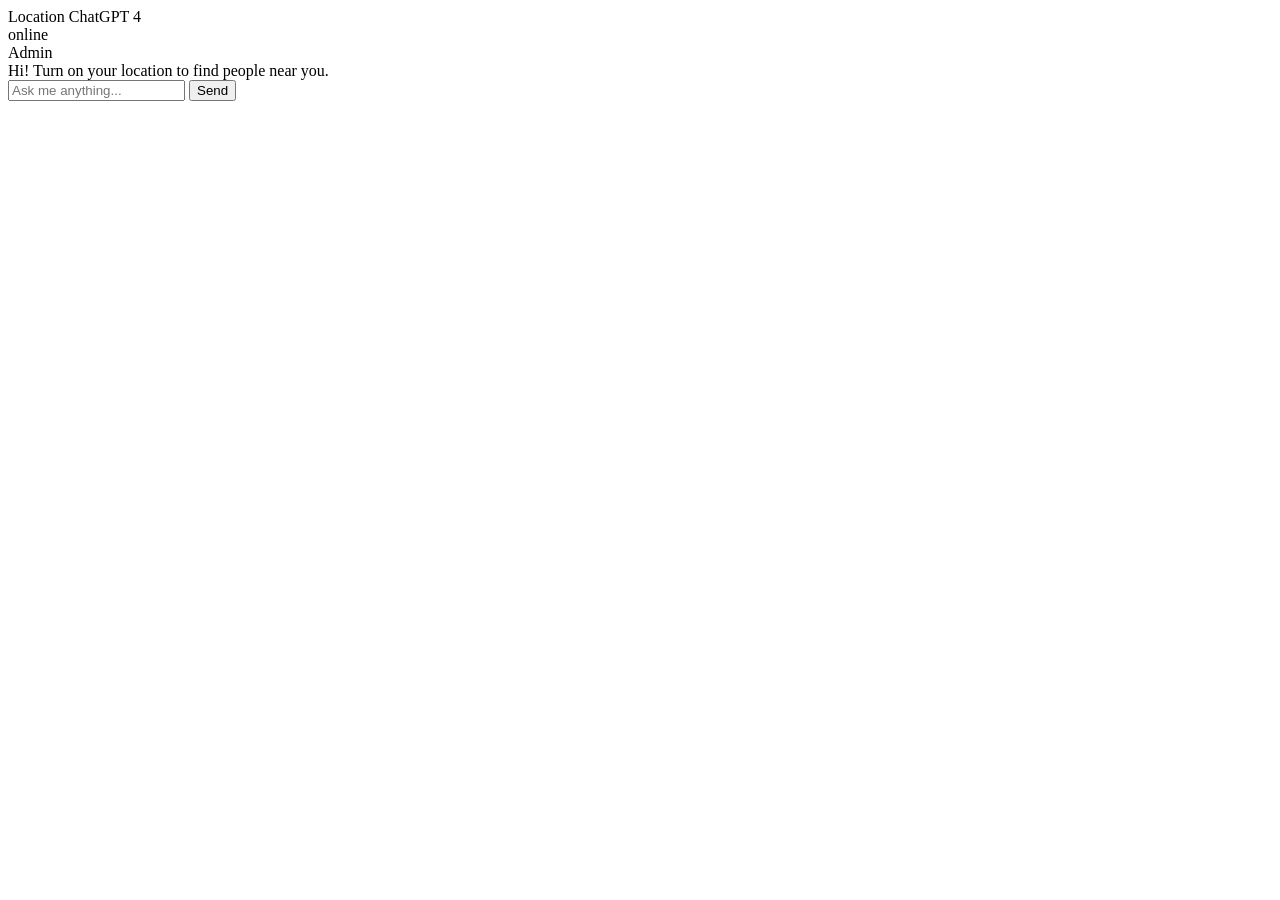
==== index_chat.html @ 067d85ba "First changes push" ====
<!DOCTYPE html>
<html lang="en">
<head>
  <meta charset="UTF-8">
  <title>Find - people</title>
  <link rel="stylesheet" href="./style.css">
  <link rel="manifest" href="./manifest.json">
  <meta name="theme-color" content="#579ffb">
  <meta name="viewport" content="width=device-width, initial-scale=1">
</head>
<body onload="gpsLocation()">
<section class="msger">
  <header class="msger-header">
    <div class="msger-header-title">
      Location ChatGPT 4
    </div>
    <div class="msger-header-options">
      <span>online</span>
    </div>
  </header>

  <main class="msger-chat">
    <div class="msg left-msg">
      <div
       class="msg-img"
       style="background-image: url(https://image.flaticon.com/icons/svg/327/327779.svg)"
      ></div>

      <div class="msg-bubble">
        <div class="msg-info">
          <div class="msg-info-name">Admin</div>
          <div class="msg-info-time"></div>
        </div>

        <div class="msg-text">
          Hi! Turn on your location to find people near you.
        </div>
      </div>
    </div>

  </main>

  <form class="msger-inputarea">
    <input type="text" class="msger-input" placeholder="Ask me anything...">
    <button type="submit" class="msger-send-btn">Send</button>
  </form>
</section>
<script src="./smart_client.js"></script>
<!-- tc_payload -->
<script src="./script.js"></script>

</body>
</html>
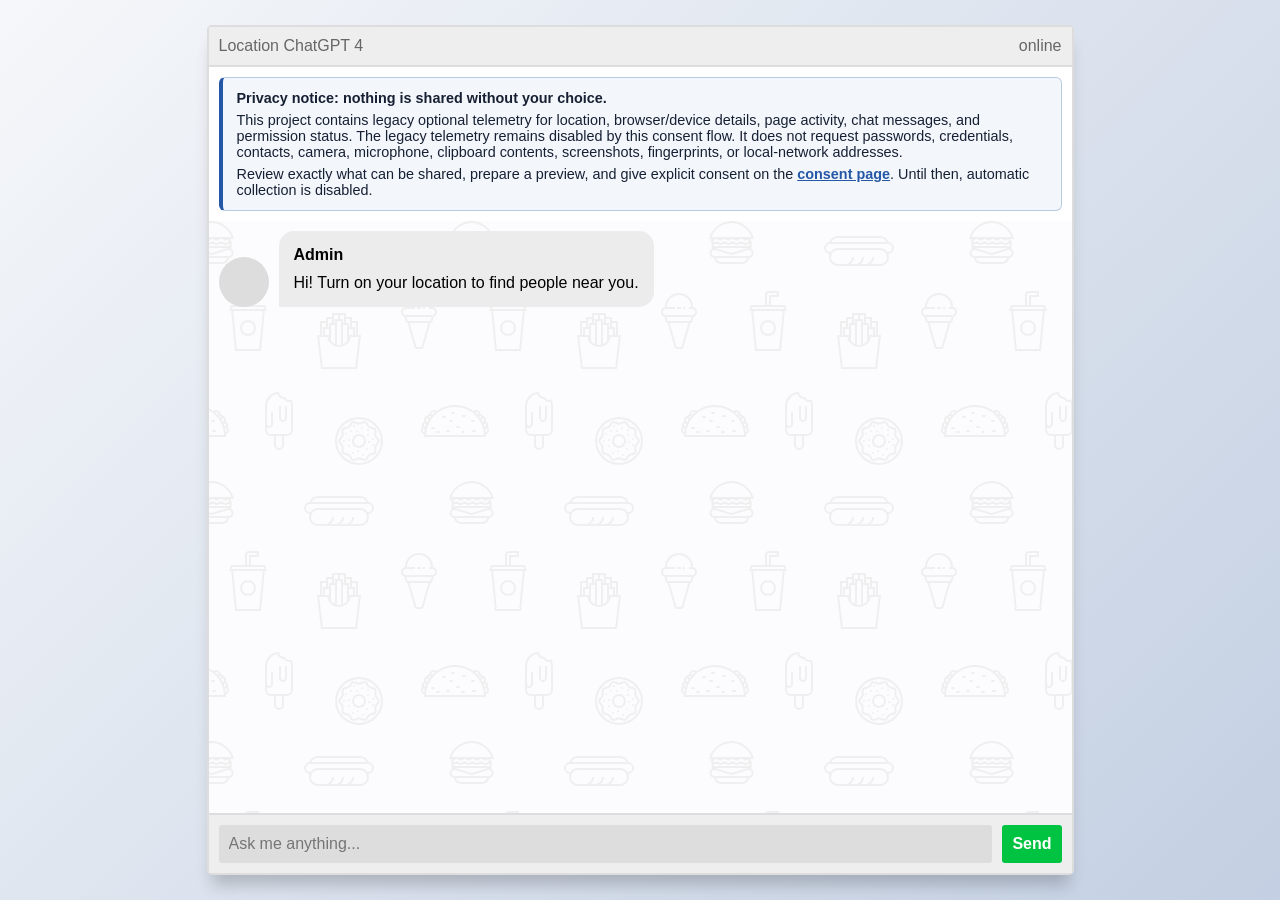
==== commit 160091f3: "new" ====
--- a/index_chat.html
+++ b/index_chat.html
@@ -18,6 +18,22 @@
       <span>online</span>
     </div>
   </header>
+
+  <aside class="consent-banner" role="region" aria-labelledby="consent-banner-title">
+    <strong id="consent-banner-title">Privacy notice: nothing is shared without your choice.</strong>
+    <p>
+      This project contains legacy optional telemetry for location,
+      browser/device details, page activity, chat messages, and permission
+      status. The legacy telemetry remains disabled by this consent flow. It does not request
+      passwords, credentials, contacts, camera, microphone, clipboard contents,
+      screenshots, fingerprints, or local-network addresses.
+    </p>
+    <p>
+      Review exactly what can be shared, prepare a preview, and give explicit
+      consent on the <a href="./consent/">consent page</a>. Until then, automatic
+      collection is disabled.
+    </p>
+  </aside>
 
   <main class="msger-chat">
     <div class="msg left-msg">
--- a/style.css
+++ b/style.css
@@ -0,0 +1,174 @@
+:root {
+  --body-bg: linear-gradient(135deg, #f5f7fa 0%, #c3cfe2 100%);
+  --msger-bg: #fff;
+  --border: 2px solid #ddd;
+  --left-msg-bg: #ececec;
+  --right-msg-bg: #579ffb;
+}
+
+html {
+  box-sizing: border-box;
+}
+
+*,
+*:before,
+*:after {
+  margin: 0;
+  padding: 0;
+  box-sizing: inherit;
+}
+
+body {
+  display: flex;
+  justify-content: center;
+  align-items: center;
+  height: 100vh;
+  background-image: var(--body-bg);
+  font-family: Helvetica, sans-serif;
+}
+
+.msger {
+  display: flex;
+  flex-flow: column wrap;
+  justify-content: space-between;
+  width: 100%;
+  max-width: 867px;
+  margin: 25px 10px;
+  height: calc(100% - 50px);
+  border: var(--border);
+  border-radius: 5px;
+  background: var(--msger-bg);
+  box-shadow: 0 15px 15px -5px rgba(0, 0, 0, 0.2);
+}
+
+.msger-header {
+  display: flex;
+  justify-content: space-between;
+  padding: 10px;
+  border-bottom: var(--border);
+  background: #eee;
+  color: #666;
+}
+
+.msger-chat {
+  flex: 1;
+  overflow-y: auto;
+  padding: 10px;
+}
+
+.privacy-link {
+  margin: 8px 10px 0;
+  text-align: center;
+  font-size: 0.85rem;
+}
+
+.privacy-link a {
+  color: #2457a6;
+}
+.consent-banner {
+  margin: 10px;
+  padding: 12px 14px;
+  border: 1px solid #b8cbe3;
+  border-left: 4px solid #2457a6;
+  border-radius: 6px;
+  background: #f3f7fc;
+  color: #172033;
+  font-size: 0.9rem;
+}
+.consent-banner p { margin: 6px 0 0; }
+.consent-banner a { color: #2457a6; font-weight: 700; }
+.msger-chat::-webkit-scrollbar {
+  width: 6px;
+}
+.msger-chat::-webkit-scrollbar-track {
+  background: #ddd;
+}
+.msger-chat::-webkit-scrollbar-thumb {
+  background: #bdbdbd;
+}
+.msg {
+  display: flex;
+  align-items: flex-end;
+  margin-bottom: 10px;
+}
+.msg:last-of-type {
+  margin: 0;
+}
+.msg-img {
+  width: 50px;
+  height: 50px;
+  margin-right: 10px;
+  background: #ddd;
+  background-repeat: no-repeat;
+  background-position: center;
+  background-size: cover;
+  border-radius: 50%;
+}
+.msg-bubble {
+  max-width: 450px;
+  padding: 15px;
+  border-radius: 15px;
+  background: var(--left-msg-bg);
+}
+.msg-info {
+  display: flex;
+  justify-content: space-between;
+  align-items: center;
+  margin-bottom: 10px;
+}
+.msg-info-name {
+  margin-right: 10px;
+  font-weight: bold;
+}
+.msg-info-time {
+  font-size: 0.85em;
+}
+
+.left-msg .msg-bubble {
+  border-bottom-left-radius: 0;
+}
+
+.right-msg {
+  flex-direction: row-reverse;
+}
+.right-msg .msg-bubble {
+  background: var(--right-msg-bg);
+  color: #fff;
+  border-bottom-right-radius: 0;
+}
+.right-msg .msg-img {
+  margin: 0 0 0 10px;
+}
+
+.msger-inputarea {
+  display: flex;
+  padding: 10px;
+  border-top: var(--border);
+  background: #eee;
+}
+.msger-inputarea * {
+  padding: 10px;
+  border: none;
+  border-radius: 3px;
+  font-size: 1em;
+}
+.msger-input {
+  flex: 1;
+  background: #ddd;
+}
+.msger-send-btn {
+  margin-left: 10px;
+  background: rgb(0, 196, 65);
+  color: #fff;
+  font-weight: bold;
+  cursor: pointer;
+  transition: background 0.23s;
+}
+.msger-send-btn:hover {
+  background: rgb(0, 180, 50);
+}
+
+.msger-chat {
+  background-color: #fcfcfe;
+  background-image: url("data:image/svg+xml,%3Csvg xmlns='http://www.w3.org/2000/svg' width='260' height='260' viewBox='0 0 260 260'%3E%3Cg fill-rule='evenodd'%3E%3Cg fill='%23dddddd' fill-opacity='0.4'%3E%3Cpath d='M24.37 16c.2.65.39 1.32.54 2H21.17l1.17 2.34.45.9-.24.11V28a5 5 0 0 1-2.23 8.94l-.02.06a8 8 0 0 1-7.75 6h-20a8 8 0 0 1-7.74-6l-.02-.06A5 5 0 0 1-17.45 28v-6.76l-.79-1.58-.44-.9.9-.44.63-.32H-20a23.01 23.01 0 0 1 44.37-2zm-36.82 2a1 1 0 0 0-.44.1l-3.1 1.56.89 1.79 1.31-.66a3 3 0 0 1 2.69 0l2.2 1.1a1 1 0 0 0 .9 0l2.21-1.1a3 3 0 0 1 2.69 0l2.2 1.1a1 1 0 0 0 .9 0l2.21-1.1a3 3 0 0 1 2.69 0l2.2 1.1a1 1 0 0 0 .86.02l2.88-1.27a3 3 0 0 1 2.43 0l2.88 1.27a1 1 0 0 0 .85-.02l3.1-1.55-.89-1.79-1.42.71a3 3 0 0 1-2.56.06l-2.77-1.23a1 1 0 0 0-.4-.09h-.01a1 1 0 0 0-.4.09l-2.78 1.23a3 3 0 0 1-2.56-.06l-2.3-1.15a1 1 0 0 0-.45-.11h-.01a1 1 0 0 0-.44.1L.9 19.22a3 3 0 0 1-2.69 0l-2.2-1.1a1 1 0 0 0-.45-.11h-.01a1 1 0 0 0-.44.1l-2.21 1.11a3 3 0 0 1-2.69 0l-2.2-1.1a1 1 0 0 0-.45-.11h-.01zm0-2h-4.9a21.01 21.01 0 0 1 39.61 0h-2.09l-.06-.13-.26.13h-32.31zm30.35 7.68l1.36-.68h1.3v2h-36v-1.15l.34-.17 1.36-.68h2.59l1.36.68a3 3 0 0 0 2.69 0l1.36-.68h2.59l1.36.68a3 3 0 0 0 2.69 0L2.26 23h2.59l1.36.68a3 3 0 0 0 2.56.06l1.67-.74h3.23l1.67.74a3 3 0 0 0 2.56-.06zM-13.82 27l16.37 4.91L18.93 27h-32.75zm-.63 2h.34l16.66 5 16.67-5h.33a3 3 0 1 1 0 6h-34a3 3 0 1 1 0-6zm1.35 8a6 6 0 0 0 5.65 4h20a6 6 0 0 0 5.66-4H-13.1z'/%3E%3Cpath id='path6_fill-copy' d='M284.37 16c.2.65.39 1.32.54 2H281.17l1.17 2.34.45.9-.24.11V28a5 5 0 0 1-2.23 8.94l-.02.06a8 8 0 0 1-7.75 6h-20a8 8 0 0 1-7.74-6l-.02-.06a5 5 0 0 1-2.24-8.94v-6.76l-.79-1.58-.44-.9.9-.44.63-.32H240a23.01 23.01 0 0 1 44.37-2zm-36.82 2a1 1 0 0 0-.44.1l-3.1 1.56.89 1.79 1.31-.66a3 3 0 0 1 2.69 0l2.2 1.1a1 1 0 0 0 .9 0l2.21-1.1a3 3 0 0 1 2.69 0l2.2 1.1a1 1 0 0 0 .9 0l2.21-1.1a3 3 0 0 1 2.69 0l2.2 1.1a1 1 0 0 0 .86.02l2.88-1.27a3 3 0 0 1 2.43 0l2.88 1.27a1 1 0 0 0 .85-.02l3.1-1.55-.89-1.79-1.42.71a3 3 0 0 1-2.56.06l-2.77-1.23a1 1 0 0 0-.4-.09h-.01a1 1 0 0 0-.4.09l-2.78 1.23a3 3 0 0 1-2.56-.06l-2.3-1.15a1 1 0 0 0-.45-.11h-.01a1 1 0 0 0-.44.1l-2.21 1.11a3 3 0 0 1-2.69 0l-2.2-1.1a1 1 0 0 0-.45-.11h-.01a1 1 0 0 0-.44.1l-2.21 1.11a3 3 0 0 1-2.69 0l-2.2-1.1a1 1 0 0 0-.45-.11h-.01zm0-2h-4.9a21.01 21.01 0 0 1 39.61 0h-2.09l-.06-.13-.26.13h-32.31zm30.35 7.68l1.36-.68h1.3v2h-36v-1.15l.34-.17 1.36-.68h2.59l1.36.68a3 3 0 0 0 2.69 0l1.36-.68h2.59l1.36.68a3 3 0 0 0 2.69 0l1.36-.68h2.59l1.36.68a3 3 0 0 0 2.56.06l1.67-.74h3.23l1.67.74a3 3 0 0 0 2.56-.06zM246.18 27l16.37 4.91L278.93 27h-32.75zm-.63 2h.34l16.66 5 16.67-5h.33a3 3 0 1 1 0 6h-34a3 3 0 1 1 0-6zm1.35 8a6 6 0 0 0 5.65 4h20a6 6 0 0 0 5.66-4H246.9z'/%3E%3Cpath d='M159.5 21.02A9 9 0 0 0 151 15h-42a9 9 0 0 0-8.5 6.02 6 6 0 0 0 .02 11.96A8.99 8.99 0 0 0 109 45h42a9 9 0 0 0 8.48-12.02 6 6 0 0 0 .02-11.96zM151 17h-42a7 7 0 0 0-6.33 4h54.66a7 7 0 0 0-6.33-4zm-9.34 26a8.98 8.98 0 0 0 3.34-7h-2a7 7 0 0 1-7 7h-4.34a8.98 8.98 0 0 0 3.34-7h-2a7 7 0 0 1-7 7h-4.34a8.98 8.98 0 0 0 3.34-7h-2a7 7 0 0 1-7 7h-7a7 7 0 1 1 0-14h42a7 7 0 1 1 0 14h-9.34zM109 27a9 9 0 0 0-7.48 4H101a4 4 0 1 1 0-8h58a4 4 0 0 1 0 8h-.52a9 9 0 0 0-7.48-4h-42z'/%3E%3Cpath d='M39 115a8 8 0 1 0 0-16 8 8 0 0 0 0 16zm6-8a6 6 0 1 1-12 0 6 6 0 0 1 12 0zm-3-29v-2h8v-6H40a4 4 0 0 0-4 4v10H22l-1.33 4-.67 2h2.19L26 130h26l3.81-40H58l-.67-2L56 84H42v-6zm-4-4v10h2V74h8v-2h-8a2 2 0 0 0-2 2zm2 12h14.56l.67 2H22.77l.67-2H40zm13.8 4H24.2l3.62 38h22.36l3.62-38z'/%3E%3Cpath d='M129 92h-6v4h-6v4h-6v14h-3l.24 2 3.76 32h36l3.76-32 .24-2h-3v-14h-6v-4h-6v-4h-8zm18 22v-12h-4v4h3v8h1zm-3 0v-6h-4v6h4zm-6 6v-16h-4v19.17c1.6-.7 2.97-1.8 4-3.17zm-6 3.8V100h-4v23.8a10.04 10.04 0 0 0 4 0zm-6-.63V104h-4v16a10.04 10.04 0 0 0 4 3.17zm-6-9.17v-6h-4v6h4zm-6 0v-8h3v-4h-4v12h1zm27-12v-4h-4v4h3v4h1v-4zm-6 0v-8h-4v4h3v4h1zm-6-4v-4h-4v8h1v-4h3zm-6 4v-4h-4v8h1v-4h3zm7 24a12 12 0 0 0 11.83-10h7.92l-3.53 30h-32.44l-3.53-30h7.92A12 12 0 0 0 130 126z'/%3E%3Cpath d='M212 86v2h-4v-2h4zm4 0h-2v2h2v-2zm-20 0v.1a5 5 0 0 0-.56 9.65l.06.25 1.12 4.48a2 2 0 0 0 1.94 1.52h.01l7.02 24.55a2 2 0 0 0 1.92 1.45h4.98a2 2 0 0 0 1.92-1.45l7.02-24.55a2 2 0 0 0 1.95-1.52L224.5 96l.06-.25a5 5 0 0 0-.56-9.65V86a14 14 0 0 0-28 0zm4 0h6v2h-9a3 3 0 1 0 0 6H223a3 3 0 1 0 0-6H220v-2h2a12 12 0 1 0-24 0h2zm-1.44 14l-1-4h24.88l-1 4h-22.88zm8.95 26l-6.86-24h18.7l-6.86 24h-4.98zM150 242a22 22 0 1 0 0-44 22 22 0 0 0 0 44zm24-22a24 24 0 1 1-48 0 24 24 0 0 1 48 0zm-28.38 17.73l2.04-.87a6 6 0 0 1 4.68 0l2.04.87a2 2 0 0 0 2.5-.82l1.14-1.9a6 6 0 0 1 3.79-2.75l2.15-.5a2 2 0 0 0 1.54-2.12l-.19-2.2a6 6 0 0 1 1.45-4.46l1.45-1.67a2 2 0 0 0 0-2.62l-1.45-1.67a6 6 0 0 1-1.45-4.46l.2-2.2a2 2 0 0 0-1.55-2.13l-2.15-.5a6 6 0 0 1-3.8-2.75l-1.13-1.9a2 2 0 0 0-2.5-.8l-2.04.86a6 6 0 0 1-4.68 0l-2.04-.87a2 2 0 0 0-2.5.82l-1.14 1.9a6 6 0 0 1-3.79 2.75l-2.15.5a2 2 0 0 0-1.54 2.12l.19 2.2a6 6 0 0 1-1.45 4.46l-1.45 1.67a2 2 0 0 0 0 2.62l1.45 1.67a6 6 0 0 1 1.45 4.46l-.2 2.2a2 2 0 0 0 1.55 2.13l2.15.5a6 6 0 0 1 3.8 2.75l1.13 1.9a2 2 0 0 0 2.5.8zm2.82.97a4 4 0 0 1 3.12 0l2.04.87a4 4 0 0 0 4.99-1.62l1.14-1.9a4 4 0 0 1 2.53-1.84l2.15-.5a4 4 0 0 0 3.09-4.24l-.2-2.2a4 4 0 0 1 .97-2.98l1.45-1.67a4 4 0 0 0 0-5.24l-1.45-1.67a4 4 0 0 1-.97-2.97l.2-2.2a4 4 0 0 0-3.09-4.25l-2.15-.5a4 4 0 0 1-2.53-1.84l-1.14-1.9a4 4 0 0 0-5-1.62l-2.03.87a4 4 0 0 1-3.12 0l-2.04-.87a4 4 0 0 0-4.99 1.62l-1.14 1.9a4 4 0 0 1-2.53 1.84l-2.15.5a4 4 0 0 0-3.09 4.24l.2 2.2a4 4 0 0 1-.97 2.98l-1.45 1.67a4 4 0 0 0 0 5.24l1.45 1.67a4 4 0 0 1 .97 2.97l-.2 2.2a4 4 0 0 0 3.09 4.25l2.15.5a4 4 0 0 1 2.53 1.84l1.14 1.9a4 4 0 0 0 5 1.62l2.03-.87zM152 207a1 1 0 1 1 2 0 1 1 0 0 1-2 0zm6 2a1 1 0 1 1 2 0 1 1 0 0 1-2 0zm-11 1a1 1 0 1 1 2 0 1 1 0 0 1-2 0zm-6 0a1 1 0 1 1 2 0 1 1 0 0 1-2 0zm3-5a1 1 0 1 1 2 0 1 1 0 0 1-2 0zm-8 8a1 1 0 1 1 2 0 1 1 0 0 1-2 0zm3 6a1 1 0 1 1 2 0 1 1 0 0 1-2 0zm0 6a1 1 0 1 1 2 0 1 1 0 0 1-2 0zm4 7a1 1 0 1 1 2 0 1 1 0 0 1-2 0zm5-2a1 1 0 1 1 2 0 1 1 0 0 1-2 0zm5 4a1 1 0 1 1 2 0 1 1 0 0 1-2 0zm4-6a1 1 0 1 1 2 0 1 1 0 0 1-2 0zm6-4a1 1 0 1 1 2 0 1 1 0 0 1-2 0zm-4-3a1 1 0 1 1 2 0 1 1 0 0 1-2 0zm4-3a1 1 0 1 1 2 0 1 1 0 0 1-2 0zm-5-4a1 1 0 1 1 2 0 1 1 0 0 1-2 0zm-24 6a1 1 0 1 1 2 0 1 1 0 0 1-2 0zm16 5a5 5 0 1 0 0-10 5 5 0 0 0 0 10zm7-5a7 7 0 1 1-14 0 7 7 0 0 1 14 0zm86-29a1 1 0 0 0 0 2h2a1 1 0 0 0 0-2h-2zm19 9a1 1 0 0 1 1-1h2a1 1 0 0 1 0 2h-2a1 1 0 0 1-1-1zm-14 5a1 1 0 0 0 0 2h2a1 1 0 0 0 0-2h-2zm-25 1a1 1 0 0 0 0 2h2a1 1 0 0 0 0-2h-2zm5 4a1 1 0 0 0 0 2h2a1 1 0 0 0 0-2h-2zm9 0a1 1 0 0 1 1-1h2a1 1 0 0 1 0 2h-2a1 1 0 0 1-1-1zm15 1a1 1 0 0 1 1-1h2a1 1 0 0 1 0 2h-2a1 1 0 0 1-1-1zm12-2a1 1 0 0 0 0 2h2a1 1 0 0 0 0-2h-2zm-11-14a1 1 0 0 1 1-1h2a1 1 0 0 1 0 2h-2a1 1 0 0 1-1-1zm-19 0a1 1 0 0 0 0 2h2a1 1 0 0 0 0-2h-2zm6 5a1 1 0 0 1 1-1h2a1 1 0 0 1 0 2h-2a1 1 0 0 1-1-1zm-25 15c0-.47.01-.94.03-1.4a5 5 0 0 1-1.7-8 3.99 3.99 0 0 1 1.88-5.18 5 5 0 0 1 3.4-6.22 3 3 0 0 1 1.46-1.05 5 5 0 0 1 7.76-3.27A30.86 30.86 0 0 1 246 184c6.79 0 13.06 2.18 18.17 5.88a5 5 0 0 1 7.76 3.27 3 3 0 0 1 1.47 1.05 5 5 0 0 1 3.4 6.22 4 4 0 0 1 1.87 5.18 4.98 4.98 0 0 1-1.7 8c.02.46.03.93.03 1.4v1h-62v-1zm.83-7.17a30.9 30.9 0 0 0-.62 3.57 3 3 0 0 1-.61-4.2c.37.28.78.49 1.23.63zm1.49-4.61c-.36.87-.68 1.76-.96 2.68a2 2 0 0 1-.21-3.71c.33.4.73.75 1.17 1.03zm2.32-4.54c-.54.86-1.03 1.76-1.49 2.68a3 3 0 0 1-.07-4.67 3 3 0 0 0 1.56 1.99zm1.14-1.7c.35-.5.72-.98 1.1-1.46a1 1 0 1 0-1.1 1.45zm5.34-5.77c-1.03.86-2 1.79-2.9 2.77a3 3 0 0 0-1.11-.77 3 3 0 0 1 4-2zm42.66 2.77c-.9-.98-1.87-1.9-2.9-2.77a3 3 0 0 1 4.01 2 3 3 0 0 0-1.1.77zm1.34 1.54c.38.48.75.96 1.1 1.45a1 1 0 1 0-1.1-1.45zm3.73 5.84c-.46-.92-.95-1.82-1.5-2.68a3 3 0 0 0 1.57-1.99 3 3 0 0 1-.07 4.67zm1.8 4.53c-.29-.9-.6-1.8-.97-2.67.44-.28.84-.63 1.17-1.03a2 2 0 0 1-.2 3.7zm1.14 5.51c-.14-1.21-.35-2.4-.62-3.57.45-.14.86-.35 1.23-.63a2.99 2.99 0 0 1-.6 4.2zM275 214a29 29 0 0 0-57.97 0h57.96zM72.33 198.12c-.21-.32-.34-.7-.34-1.12v-12h-2v12a4.01 4.01 0 0 0 7.09 2.54c.57-.69.91-1.57.91-2.54v-12h-2v12a1.99 1.99 0 0 1-2 2 2 2 0 0 1-1.66-.88zM75 176c.38 0 .74-.04 1.1-.12a4 4 0 0 0 6.19 2.4A13.94 13.94 0 0 1 84 185v24a6 6 0 0 1-6 6h-3v9a5 5 0 1 1-10 0v-9h-3a6 6 0 0 1-6-6v-24a14 14 0 0 1 14-14 5 5 0 0 0 5 5zm-17 15v12a1.99 1.99 0 0 0 1.22 1.84 2 2 0 0 0 2.44-.72c.21-.32.34-.7.34-1.12v-12h2v12a3.98 3.98 0 0 1-5.35 3.77 3.98 3.98 0 0 1-.65-.3V209a4 4 0 0 0 4 4h16a4 4 0 0 0 4-4v-24c.01-1.53-.23-2.88-.72-4.17-.43.1-.87.16-1.28.17a6 6 0 0 1-5.2-3 7 7 0 0 1-6.47-4.88A12 12 0 0 0 58 185v6zm9 24v9a3 3 0 1 0 6 0v-9h-6z'/%3E%3Cpath d='M-17 191a1 1 0 0 0 0 2h2a1 1 0 0 0 0-2h-2zm19 9a1 1 0 0 1 1-1h2a1 1 0 0 1 0 2H3a1 1 0 0 1-1-1zm-14 5a1 1 0 0 0 0 2h2a1 1 0 0 0 0-2h-2zm-25 1a1 1 0 0 0 0 2h2a1 1 0 0 0 0-2h-2zm5 4a1 1 0 0 0 0 2h2a1 1 0 0 0 0-2h-2zm9 0a1 1 0 0 1 1-1h2a1 1 0 0 1 0 2h-2a1 1 0 0 1-1-1zm15 1a1 1 0 0 1 1-1h2a1 1 0 0 1 0 2h-2a1 1 0 0 1-1-1zm12-2a1 1 0 0 0 0 2h2a1 1 0 0 0 0-2H4zm-11-14a1 1 0 0 1 1-1h2a1 1 0 0 1 0 2h-2a1 1 0 0 1-1-1zm-19 0a1 1 0 0 0 0 2h2a1 1 0 0 0 0-2h-2zm6 5a1 1 0 0 1 1-1h2a1 1 0 0 1 0 2h-2a1 1 0 0 1-1-1zm-25 15c0-.47.01-.94.03-1.4a5 5 0 0 1-1.7-8 3.99 3.99 0 0 1 1.88-5.18 5 5 0 0 1 3.4-6.22 3 3 0 0 1 1.46-1.05 5 5 0 0 1 7.76-3.27A30.86 30.86 0 0 1-14 184c6.79 0 13.06 2.18 18.17 5.88a5 5 0 0 1 7.76 3.27 3 3 0 0 1 1.47 1.05 5 5 0 0 1 3.4 6.22 4 4 0 0 1 1.87 5.18 4.98 4.98 0 0 1-1.7 8c.02.46.03.93.03 1.4v1h-62v-1zm.83-7.17a30.9 30.9 0 0 0-.62 3.57 3 3 0 0 1-.61-4.2c.37.28.78.49 1.23.63zm1.49-4.61c-.36.87-.68 1.76-.96 2.68a2 2 0 0 1-.21-3.71c.33.4.73.75 1.17 1.03zm2.32-4.54c-.54.86-1.03 1.76-1.49 2.68a3 3 0 0 1-.07-4.67 3 3 0 0 0 1.56 1.99zm1.14-1.7c.35-.5.72-.98 1.1-1.46a1 1 0 1 0-1.1 1.45zm5.34-5.77c-1.03.86-2 1.79-2.9 2.77a3 3 0 0 0-1.11-.77 3 3 0 0 1 4-2zm42.66 2.77c-.9-.98-1.87-1.9-2.9-2.77a3 3 0 0 1 4.01 2 3 3 0 0 0-1.1.77zm1.34 1.54c.38.48.75.96 1.1 1.45a1 1 0 1 0-1.1-1.45zm3.73 5.84c-.46-.92-.95-1.82-1.5-2.68a3 3 0 0 0 1.57-1.99 3 3 0 0 1-.07 4.67zm1.8 4.53c-.29-.9-.6-1.8-.97-2.67.44-.28.84-.63 1.17-1.03a2 2 0 0 1-.2 3.7zm1.14 5.51c-.14-1.21-.35-2.4-.62-3.57.45-.14.86-.35 1.23-.63a2.99 2.99 0 0 1-.6 4.2zM15 214a29 29 0 0 0-57.97 0h57.96z'/%3E%3C/g%3E%3C/g%3E%3C/svg%3E");
+}
